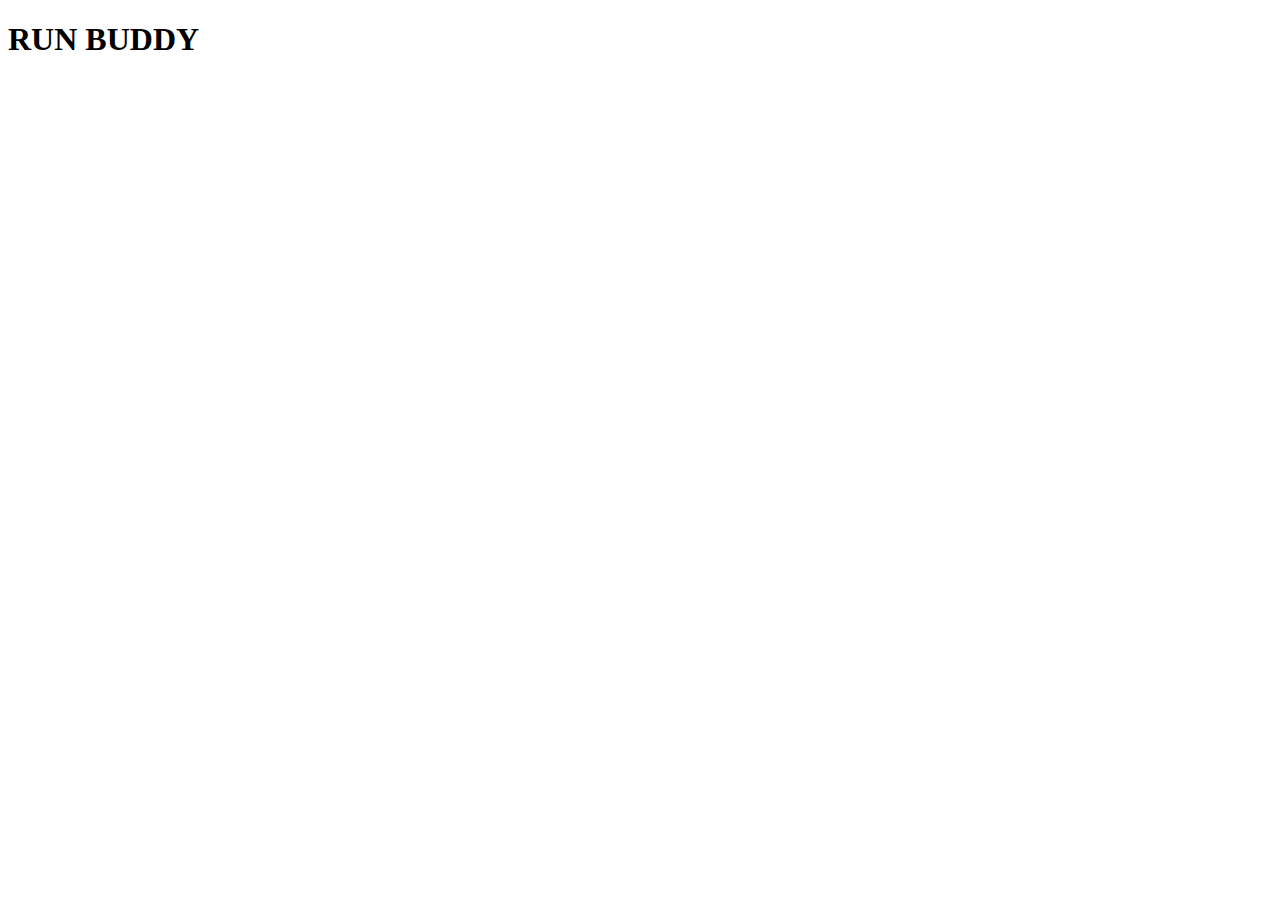
==== index.html @ 3a8c4a65 "page template" ====
<!DOCTYPE html>
<html lang="en">
<head>
    <meta charset="UTF-8"> 
    <meta http-equiv="X-UA-Compatible" content="IE=edge">
    <meta name="viewport" content="width=device-width, initial-scale=1.0">
    <title>Run Buddy </title>
</head>
<body>
    <h1>RUN BUDDY</h1>
</body>
</html>
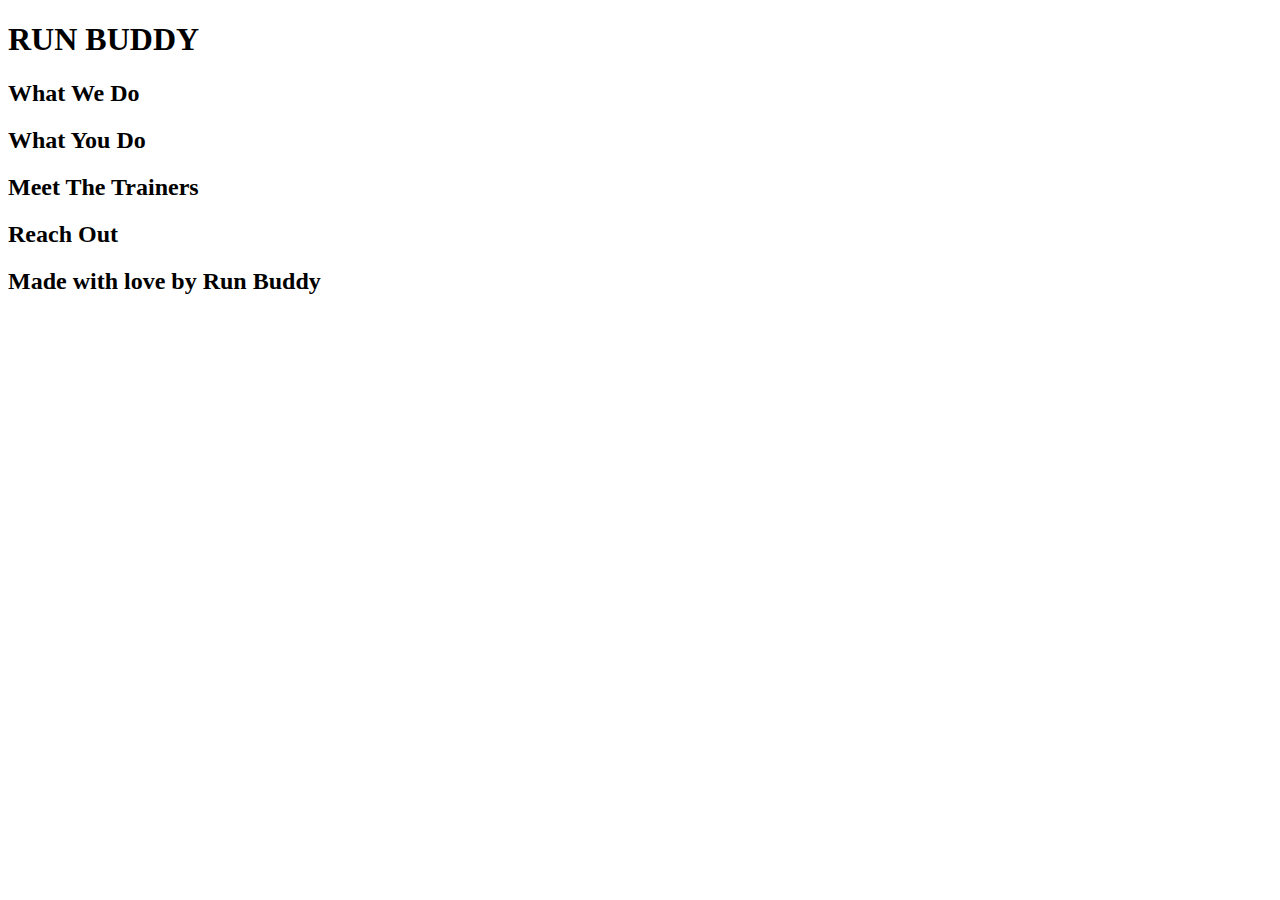
==== commit 78973af3: "html outline and gitignore" ====
--- a/index.html
+++ b/index.html
@@ -7,6 +7,35 @@
     <title>Run Buddy </title>
 </head>
 <body>
-    <h1>RUN BUDDY</h1>
+    <header>
+        <h1> RUN BUDDY</h1>
+    </header>
+    <!-- hero/jumbotron -->
+    <section>
+    </section>
+
+    <!-- "what we do" section -->
+    <section>
+        <h2>What We Do</h2>
+    </section>
+
+    <!-- "what you do" section -->
+    <section>
+        <h2>What You Do</h2>
+    </section>
+
+    <!-- "meet the trainers" section -->
+    <section>
+        <h2>Meet The Trainers</h2>
+    </section>
+
+    <!-- "reach out" section -->
+    <section>
+        <h2>Reach Out</h2>
+    </section>
+
+    <footer>
+        <h2> Made with love by Run Buddy</h2>
+    </footer>
 </body>
 </html>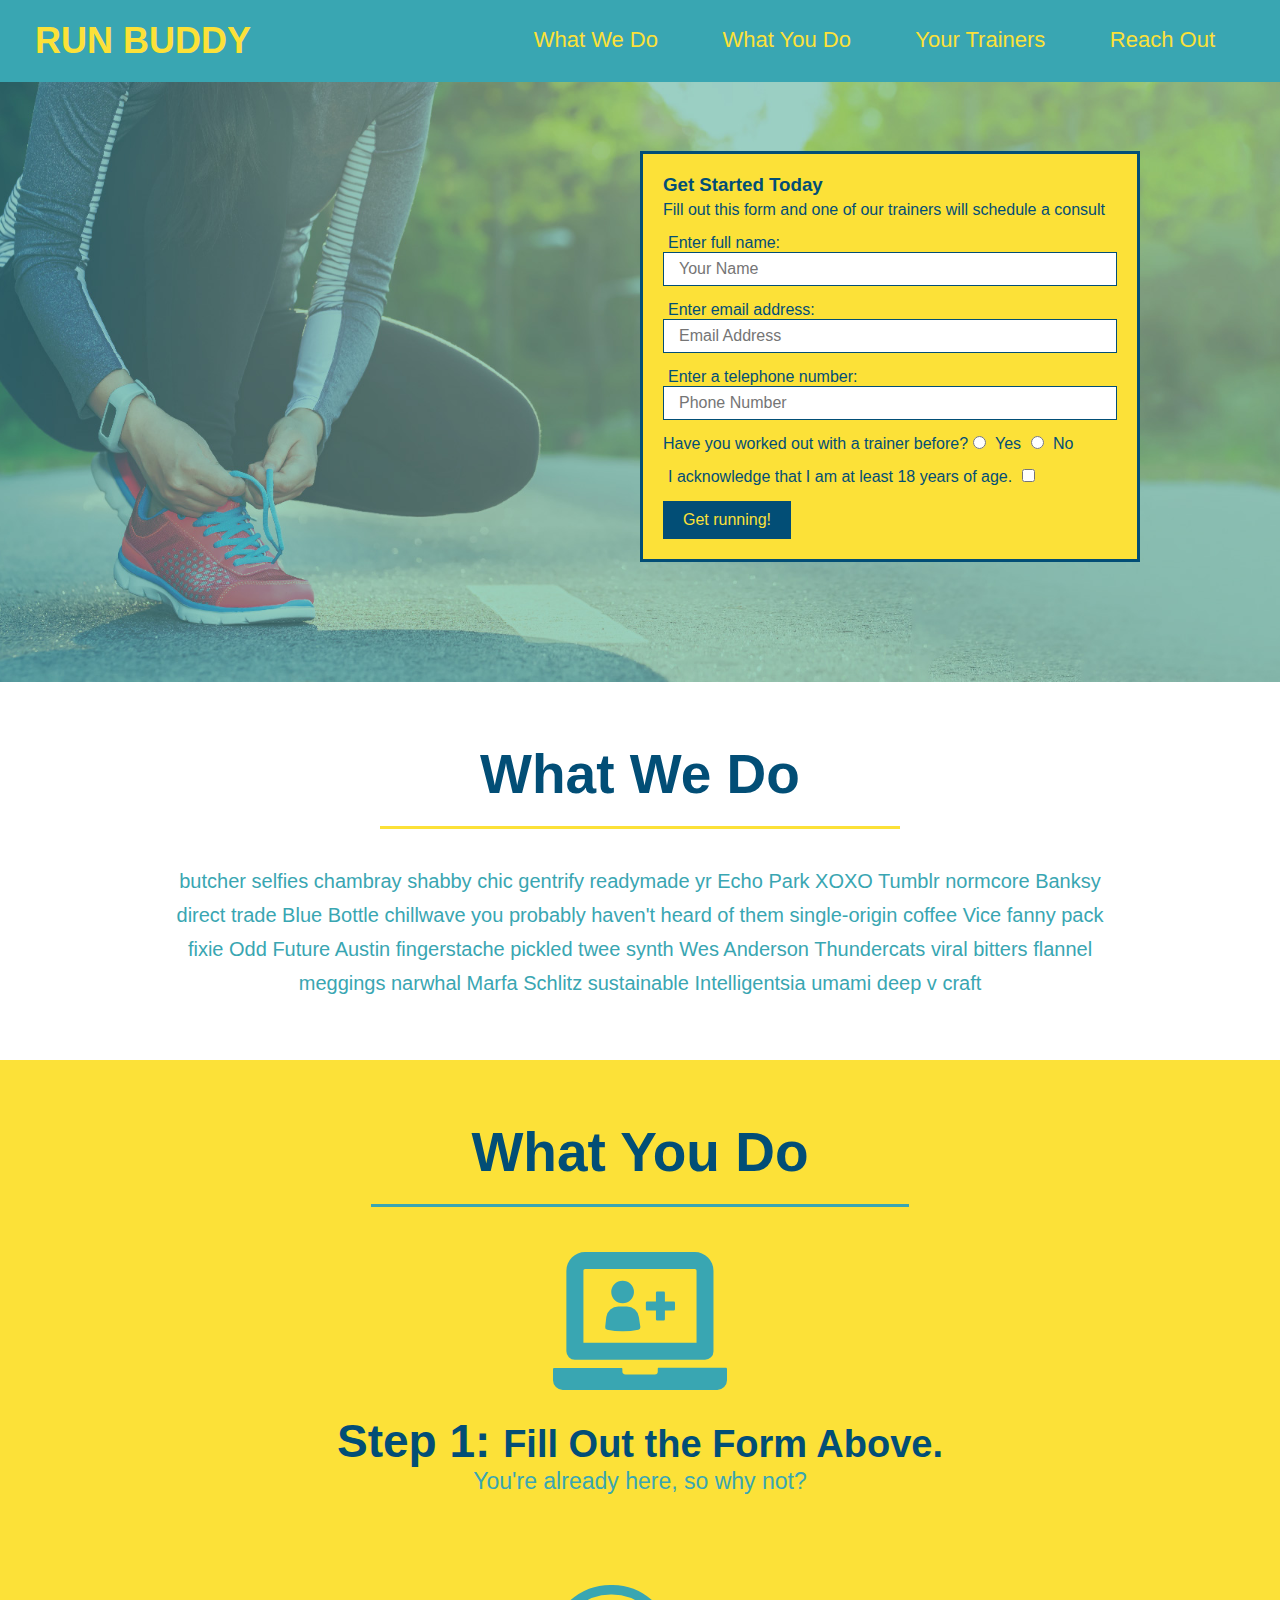
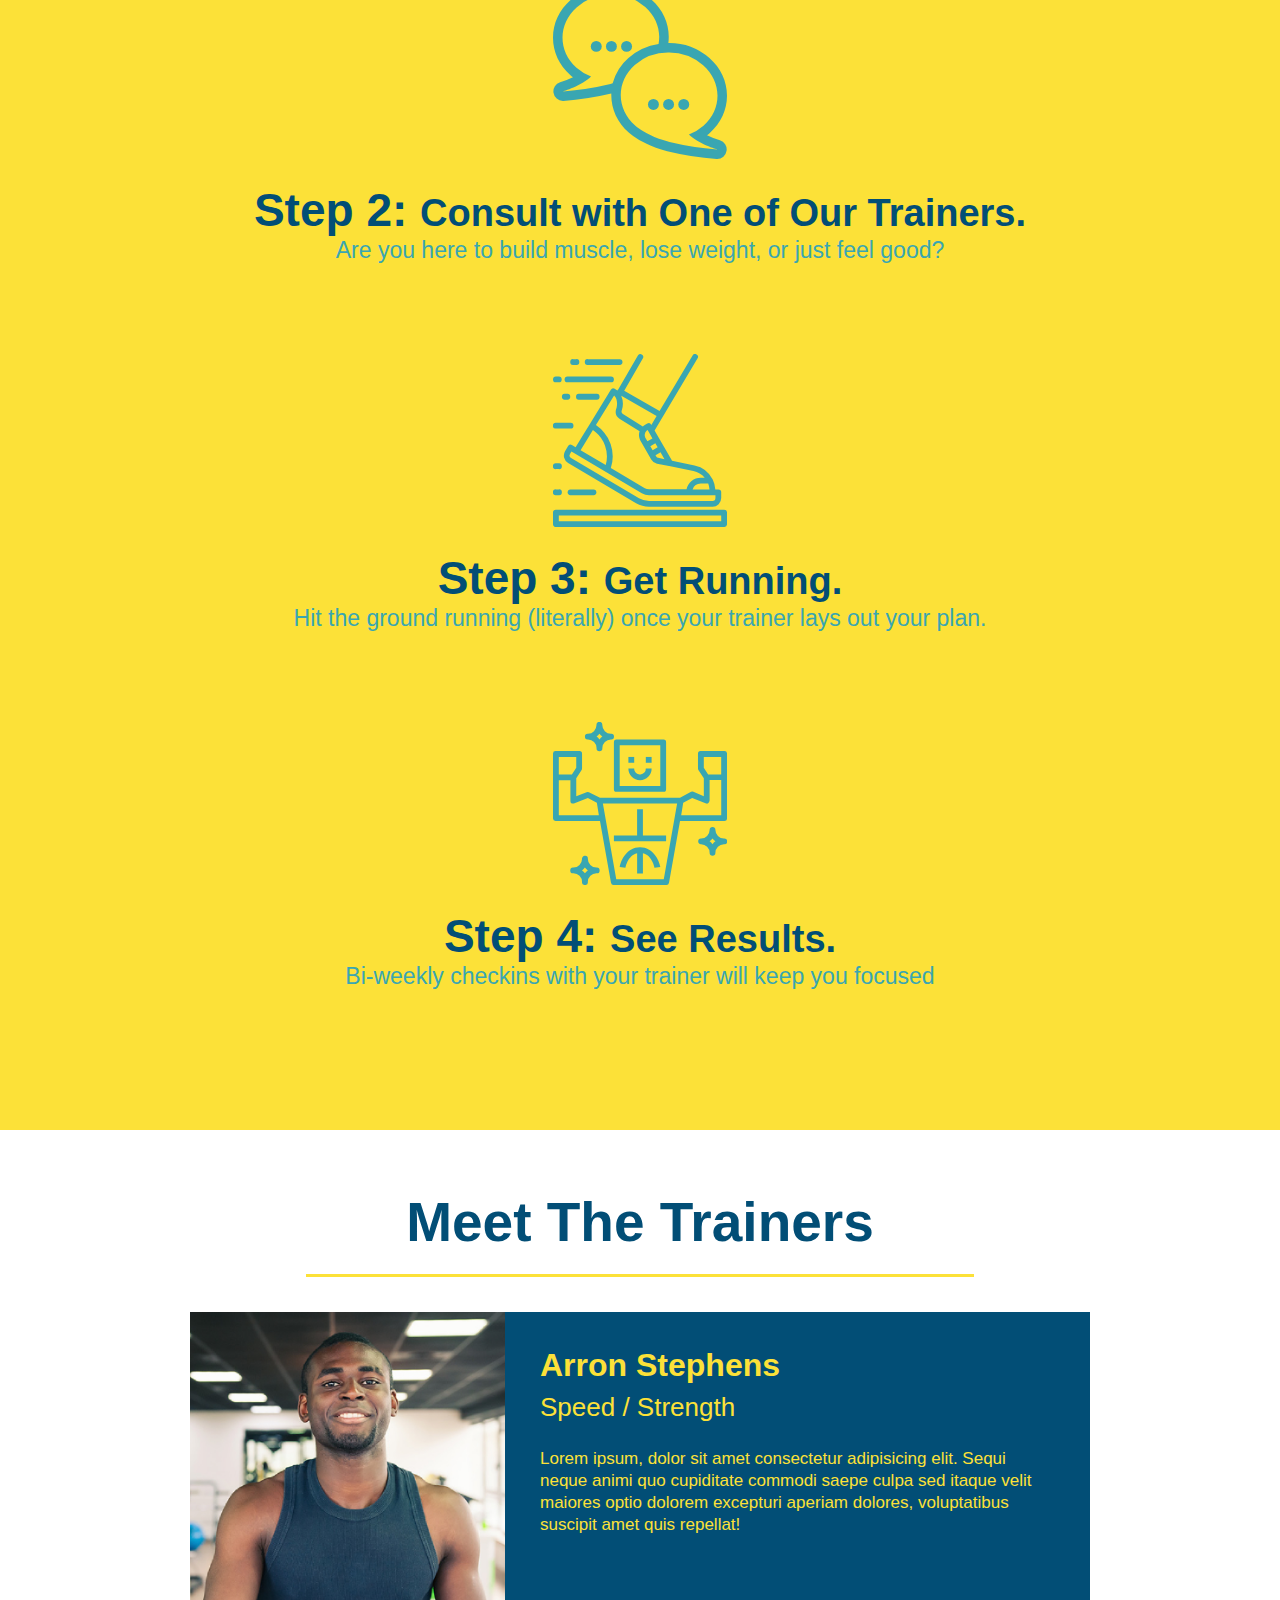
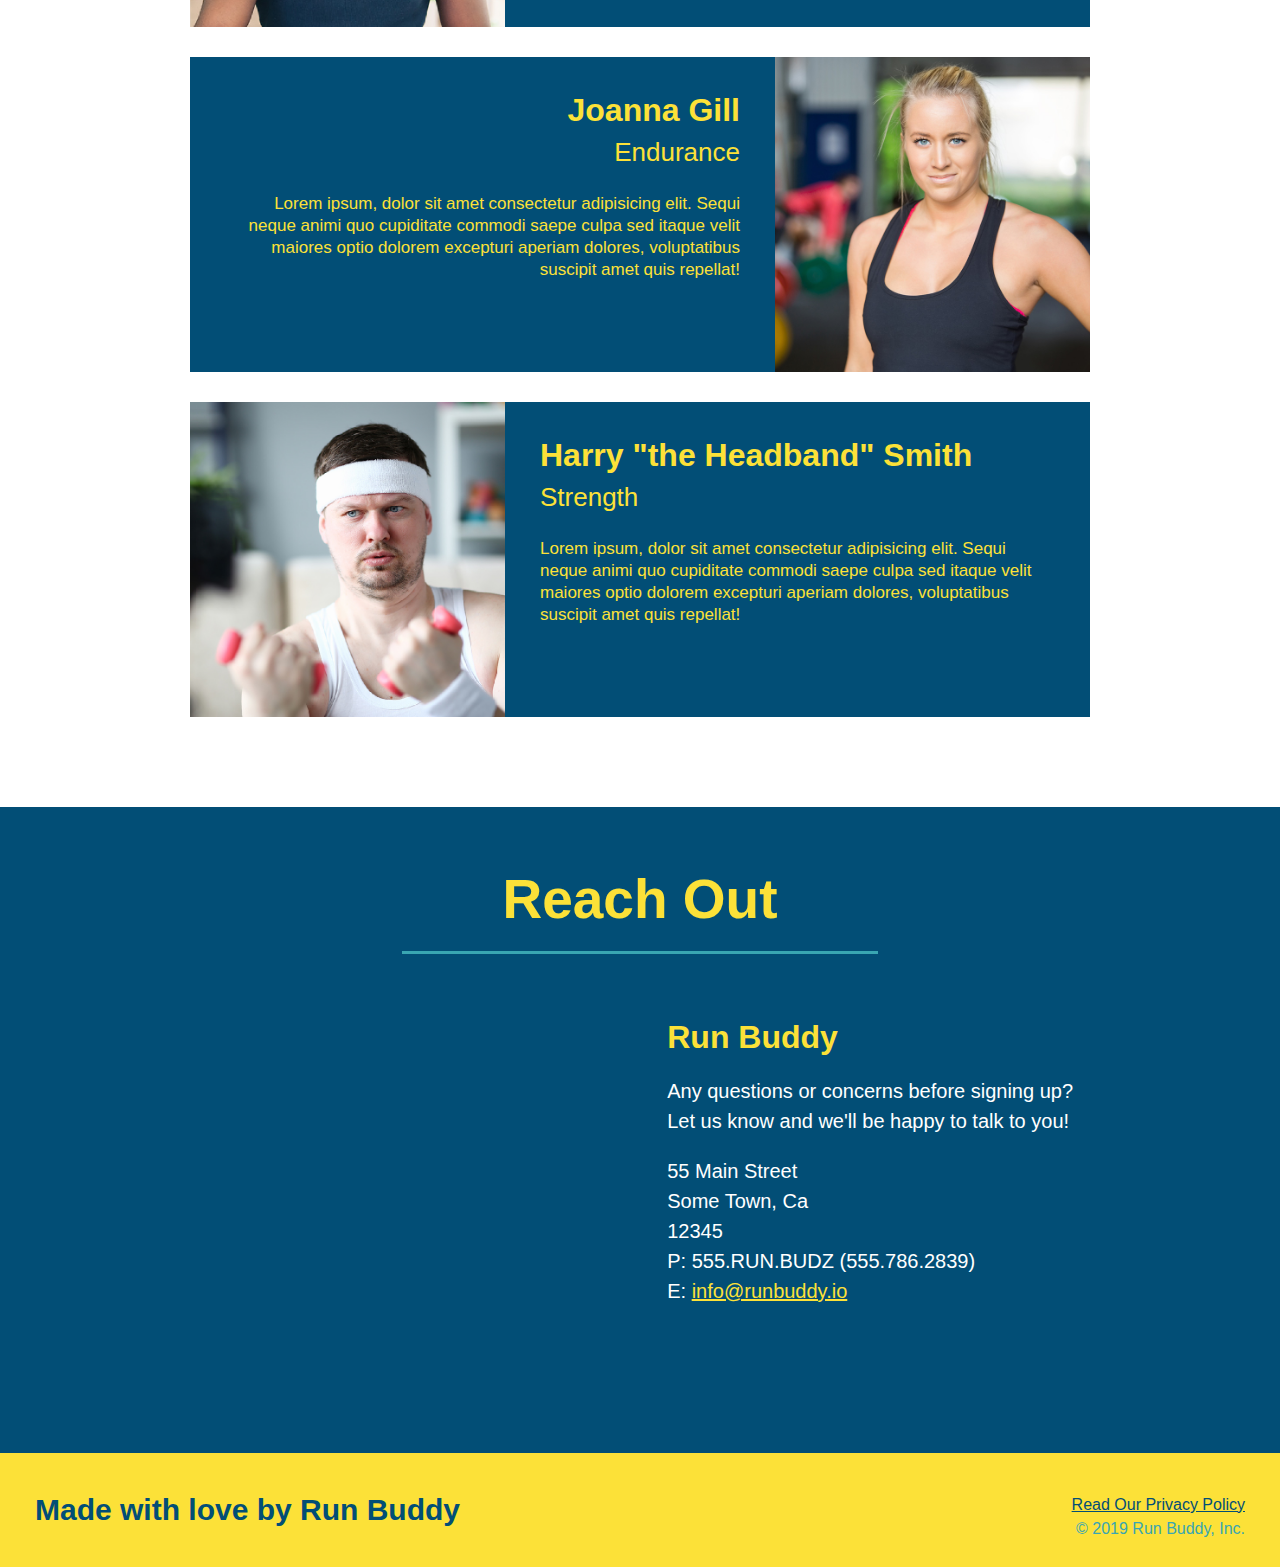
==== commit 55b48ff4: "website done" ====
--- a/index.html
+++ b/index.html
@@ -2,6 +2,7 @@
 <html lang="en">
 <head>
     <meta charset="UTF-8"> 
+    <link rel="stylesheet" href="./assets/css/style.css" />
     <meta http-equiv="X-UA-Compatible" content="IE=edge">
     <meta name="viewport" content="width=device-width, initial-scale=1.0">
     <title>Run Buddy </title>
@@ -9,33 +10,177 @@
 <body>
     <header>
         <h1> RUN BUDDY</h1>
+        <nav>
+            <!-- Unordered list element -->
+                <ul>
+                    <!-- List item element-->
+                    <li>
+                    <!-- Anchor element -->
+                    <a href="#what-we-do">What We Do</a>
+                    </li>
+                    <li>
+                    <a href="#what-you-do">What You Do</a>
+                    </li>
+                    <li>
+                    <a href="#your-trainers">Your Trainers</a>
+                    </li>
+                    <li>
+                    <a href="#reach-out">Reach Out</a>
+                    </li>
+                </ul>
+        </nav>
     </header>
+
     <!-- hero/jumbotron -->
-    <section>
+    <section class="hero">
+        <div class="hero-form">
+            <h3>Get Started Today</h3>
+            <p>Fill out this form and one of our trainers will schedule a consult</p>
+            <form>
+                <label for="name">Enter full name:</label>
+                <input type="text" placeholder="Your Name" name="name" id="name" class=" form-input" />
+                <label for="email">Enter email address:</label>
+                <input type="email" placeholder="Email Address" name="email" id="email" class="form-input"  />
+                <label for="phone">Enter a telephone number:</label>
+                <input type="tel" placeholder="Phone Number" name="phone" id="phone" class="form-input"/>
+                
+                <p>
+                    Have you worked out with a trainer before?
+                    <input type="radio" name="trainer-confirm" id="trainer-yes" />
+                    <label for="trainer-yes">Yes</label>
+                    <input type="radio" name="trainer-confirm" id="trainer-no" />
+                    <label for="trainer-no">No</label>
+                </p>
+
+                <p>
+                    <label for="checkbox" >
+                      I acknowledge that I am at least 18 years of age.
+                    </label>
+                    <input type="checkbox" name="age-confirm" id="checkbox" />
+                  </p>
+                  <button type="submit">
+                    Get running!
+                  </button>
+            </form>
+        </div>
     </section>
 
     <!-- "what we do" section -->
-    <section>
-        <h2>What We Do</h2>
+    <section  id="what-we-do" class="intro">
+        <h2 class="section-title primary-border">What We Do</h2>
+        <p>
+            butcher selfies chambray shabby chic gentrify readymade yr Echo Park XOXO Tumblr normcore Banksy direct trade Blue Bottle chillwave you probably haven't heard of them single-origin coffee Vice fanny pack fixie Odd Future Austin fingerstache pickled twee synth Wes Anderson Thundercats viral bitters flannel meggings narwhal Marfa Schlitz sustainable Intelligentsia umami deep v craft
+          </p>
     </section>
 
     <!-- "what you do" section -->
-    <section>
-        <h2>What You Do</h2>
+    <section id="what-you-do" class="steps">
+        <h2 class="section-title secondary-border">What You Do</h2>
+
+        <div>
+            <!-- insert this img element -->
+            <img src="./assets/css/images/step-1.svg" alt="" />
+            <h3>Step 1: <span>Fill Out the Form Above.</span></h3>
+            <p>You're already here, so why not?</p>
+          </div>
+        
+          <div>
+            <img src="./assets/css/images/step-2.svg" alt="" />
+            <h3>Step 2: <span>Consult with One of Our Trainers.</span></h3>
+            <p>Are you here to build muscle, lose weight, or just feel good?</p>
+          </div>
+        
+          <div>
+            <img src="./assets/css/images/step-3.svg" alt="" />
+            <h3>Step 3: <span> Get Running.</span></h3>
+            <p>Hit the ground running (literally) once your trainer lays out your plan.</p>
+          </div>
+        
+          <div>
+            <img src="./assets/css/images/step-4.svg" alt="" />
+            <h3>Step 4: <span>See Results.</span></h3>
+            <p>Bi-weekly checkins with your trainer will keep you focused</p>
+          </div>
     </section>
 
     <!-- "meet the trainers" section -->
-    <section>
-        <h2>Meet The Trainers</h2>
+    <section id="your-trainers" class="trainers">
+        <h2 class="section-title primary-border">Meet The Trainers</h2>
+        <article class="trainer">
+            <img src="./assets/css/images/trainer-1.jpg" alt="Arron Stephens in his workout clothes, ready to pump iron" />
+            <div class="trainer-bio text-left">
+              <h3>Arron Stephens</h3>
+              <h4>Speed / Strength</h4>
+              <p>
+                Lorem ipsum, dolor sit amet consectetur adipisicing elit. Sequi neque animi quo cupiditate commodi saepe culpa sed
+                itaque velit maiores optio dolorem excepturi aperiam dolores, voluptatibus suscipit amet quis repellat!
+              </p>
+            </div>
+          </article>
+        <!-- second trainer bio -->
+        <article class="trainer">
+            <div class="trainer-bio text-right">
+            <h3>Joanna Gill</h3>
+            <h4>Endurance</h4>
+            <p>
+                Lorem ipsum, dolor sit amet consectetur adipisicing elit. Sequi neque animi quo cupiditate commodi saepe culpa sed
+                itaque velit maiores optio dolorem excepturi aperiam dolores, voluptatibus suscipit amet quis repellat!
+            </p>
+            </div>
+            <img src="./assets/css/images/trainer-2.jpg" alt="Joanna Gill cooling off after a workout" />
+        </article>
+        
+        <!-- third trainer bio -->
+        <article class="trainer">
+            <img src="./assets/css/images/trainer-3.jpg" alt="Harry Smith wearing a headband and lifting comically small pink weights" />
+            <div class="trainer-bio text-left">
+            <h3>Harry "the Headband" Smith</h3>
+            <h4>Strength</h4>
+            <p>
+                Lorem ipsum, dolor sit amet consectetur adipisicing elit. Sequi neque animi quo cupiditate commodi saepe culpa sed
+                itaque velit maiores optio dolorem excepturi aperiam dolores, voluptatibus suscipit amet quis repellat!
+            </p>
+            </div>
+        </article>
     </section>
 
     <!-- "reach out" section -->
-    <section>
-        <h2>Reach Out</h2>
+    <section id="reach-out" class="contact">
+        <h2 class="section-title secondary-border">Reach Out</h2>
+        <div class="contact-info">
+            <iframe 
+            src="https://www.google.com/maps/embed?pb=!1m18!1m12!1m3!1d2886.7164089059465!2d-79.38288528465714!3d43.65406826039282!2m3!1f0!2f0!3f0!3m2!1i1024!2i768!4f13.1!3m3!1m2!1s0x882b34cb507beb01%3A0x1f79ee643fed4f0c!2sCentro%2C%20Toronto%2C%20ON!5e0!3m2!1spt-BR!2sca!4v1645678212075!5m2!1spt-BR!2sca" 
+            width="400" 
+            height="400"
+            style="border:0;"
+            allowfullscreen="" 
+            loading="lazy">
+            </iframe>
+
+            <div>
+                <h3>Run Buddy</h3>
+                <p>
+                  Any questions or concerns before signing up?
+                  <br />
+                  Let us know and we'll be happy to talk to you!
+                </p>
+                <address>
+                    55 Main Street <br/>
+                    Some Town, Ca <br/>
+                    12345<br />
+                    P: 555.RUN.BUDZ (555.786.2839)<br/>
+                    E: <a href="mailto:info@runbuddy.io">info@runbuddy.io</a>
+                  </address> 
+              </div>
+          </div>
     </section>
 
     <footer>
         <h2> Made with love by Run Buddy</h2>
+        <div>
+            <a href="privacy-policy.html">Read Our Privacy Policy</a><br />
+            &copy; 2019 Run Buddy, Inc.
+          </div>
     </footer>
 </body>
 </html>--- a/assets/css/style.css
+++ b/assets/css/style.css
@@ -0,0 +1,270 @@
+* {
+    margin: 0;
+    padding: 0;
+    box-sizing: border-box;
+  }
+
+body {
+    /* more on this crazy alphanumerical value in a minute! */
+    color: #39a6b2;
+    font-family: Helvetica, Arial, sans-serif;
+  }
+/*essential stylings*/
+
+  .section-title {
+    font-size: 55px;
+    color: #024e76;
+    margin-bottom: 35px;
+    padding: 0 100px 20px 100px;
+    display: inline-block;
+    border-bottom: 3px solid;
+  }
+  
+  .primary-border {
+    border-color: #fce138;
+  }
+  
+  .secondary-border {
+    border-color: #39a6b2;
+  }
+
+  header {
+    padding: 20px 35px;
+    background-color: #39a6b2;
+  }
+
+  header h1 {
+    font-weight: bold;
+    font-size: 36px;
+    color: #fce138;
+    margin: 0;
+    display: inline;
+  }
+  
+  header a {
+    text-decoration: none;
+    color: #fce138;
+  }
+
+  header nav {
+    float: right;
+    margin: 7px 0;
+  }
+
+  header nav ul li {
+    display: inline;
+  }
+
+  header nav ul li a {
+    margin: 0 30px;
+    font-weight: lighter;
+    font-size: 22px;
+  }
+/*Footer*/
+  footer {
+    background: #fce138;
+    width: 100%;
+    padding: 40px 35px;
+  }
+
+  footer h2 {
+    display: inline;
+    color: #024e76;
+    font-size: 30px;
+    margin: 0;
+  }
+
+  footer div {
+    float: right;
+    line-height: 1.5;
+    text-align: right;
+  }
+
+  footer a {
+    color: #024e76;
+  }
+
+  section {
+    padding: 60px;
+  }
+
+  /* Hero Style Start */
+.hero {
+    background-image: url("./images/hero-bg.jpg");
+    background-size: cover;
+    background-position: center;
+    height: 600px;
+    position: relative;
+  }
+
+.hero-form {
+    background-color: #fce138;
+    padding: 20px;
+    width: 500px;
+    color: #024e76;
+    border: solid 3px #024e76;
+    position: absolute;
+    bottom: 120px;
+    right: 140px;
+}
+
+.hero-form p {
+    margin: 5px 0 15px 0;
+}
+
+.form-input {
+    border: 1px solid #024e76;
+    display: block;
+    padding: 7px 15px;
+    font-size: 16px;
+    color: #024e76;
+    width: 100%;
+    margin-bottom: 15px;
+  }
+
+  .hero-form label {
+    margin: 0 5px;
+  }
+
+.hero-form button {
+    color: #fce138;
+    background-color: #024e76;
+    border: none;
+    padding: 10px 20px;
+    font-size: 16px;
+}
+  /* HERO STYLES END */
+
+.intro {
+    text-align: center;
+  }
+
+
+.intro p {
+    line-height: 1.7;
+    color: #39a6b2;
+    width: 80%;
+    font-size: 20px;
+    margin: 0 auto; /* centers horizontally*/
+}
+
+.steps {
+    text-align: center;
+    background: #fce138;
+}
+
+.steps div {
+    margin-bottom: 80px;
+}
+  
+.steps img {
+    width: 15%;
+    margin: 10px 0;
+  }
+  
+.steps h3 {
+    color: #024e76;
+    font-size: 46px;
+    margin-top: 10px;
+}
+  
+.steps p {
+    color: #39a6b2;
+    font-size: 23px;
+}
+
+.steps span {
+    font-size: 38px;
+  }
+
+
+  .trainers {
+    text-align: center;
+  }
+
+.trainer {
+    width: 900px;
+    margin: 0 auto 30px auto;
+    background: #024e76;
+    color: #fce138;
+    overflow: auto;
+}
+
+.trainer img {
+    width: 35%;
+    float: left;
+  }
+  
+.trainer-bio {
+    padding: 35px;
+    float: left;
+    width: 65%;
+  }
+
+.text-left {
+    text-align: left;
+  }
+  
+.text-right {
+    text-align: right;
+  }
+
+.trainer-bio h3 {
+    font-size: 32px;
+    margin-bottom: 8px;
+  }
+  
+.trainer-bio h4 {
+    font-weight: lighter;
+    font-size: 26px;
+    margin-bottom: 25px;
+  }
+  
+.trainer-bio p {
+    font-size: 17px;
+    line-height: 1.3;
+}
+
+/* REACH OUT STYLES START */
+.contact {
+    text-align: center;
+    background: #024e76;
+}
+
+.contact h2 {
+    color: #fce138;
+}
+
+.contact-info iframe {
+    width: 400px;
+    height: 400px;
+}
+
+.contact-info div {
+    width: 410px;
+    display: inline-block;
+    vertical-align: top;
+    text-align: left;
+    margin: 30px 0 0 60px;
+    color: white;
+}
+
+.contact-info h3 {
+    color: #fce138;
+    font-size: 32px;
+}
+  
+.contact-info p, .contact-info address {
+    margin: 20px 0;
+    line-height: 1.5;
+    font-size: 20px;
+    font-style: normal;
+}
+  
+.contact-info a {
+    color: #fce138;
+}
+  
+  /* REACH OUT STYLES END */
+
+  